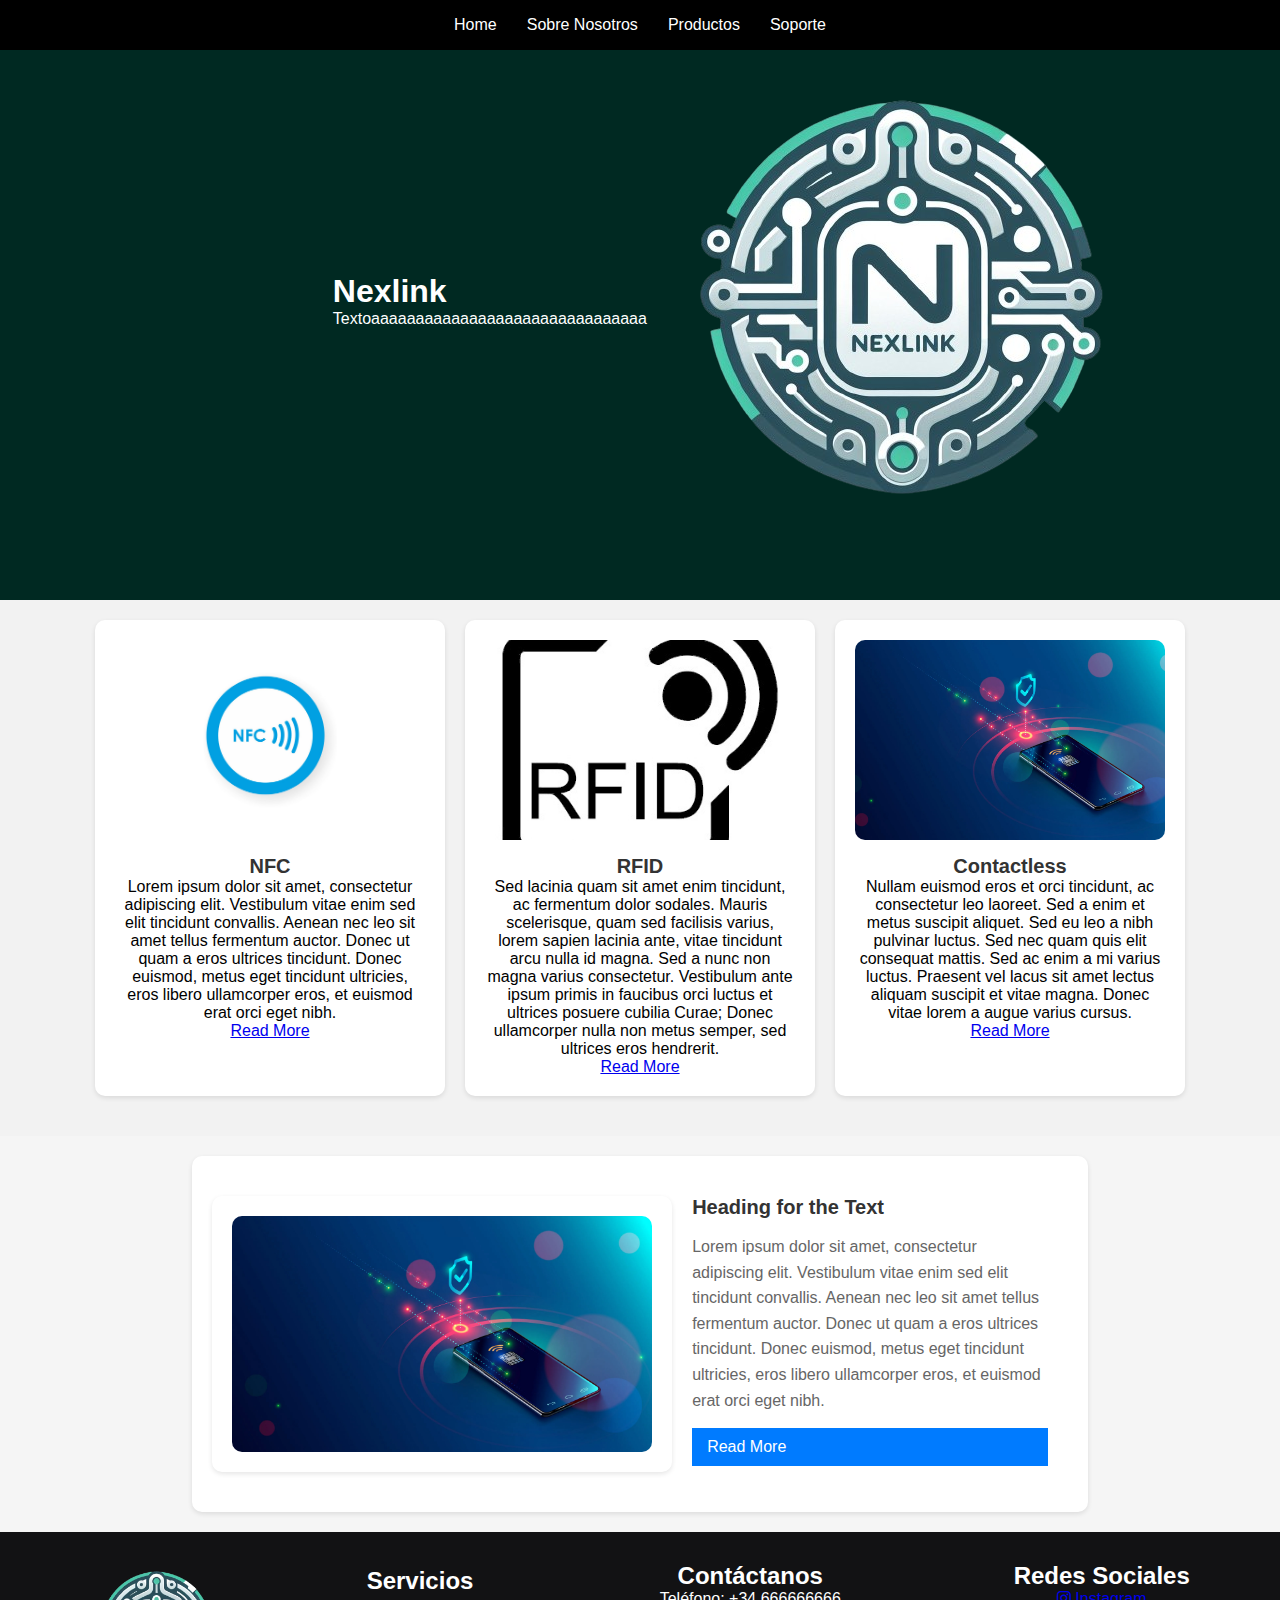
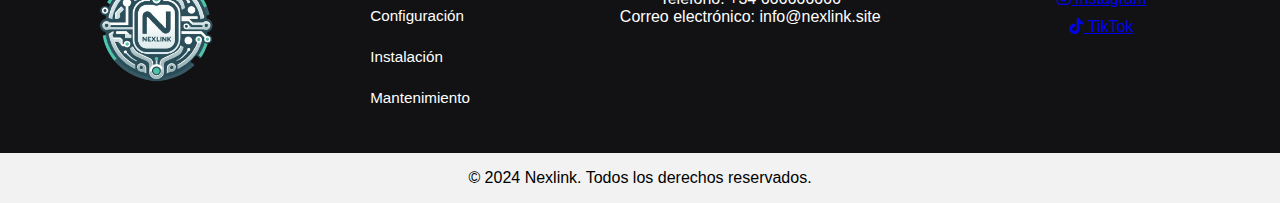
==== index.html @ 0a15e911 "a" ====
<html lang="en" dir="ltr">
    <head>
        <meta charset="utf-8">
        <link rel="stylesheet" href="style.css">
        <link rel="stylesheet" href="assets/fontawesome/css/all.min.css">
        <link rel="icon" type="image/x-icon" href="./img/logo_recortado.png">
        <title>Nexlink</title>
        <link rel="parte inicial" href="menu.html"> <link rel="parte final" href="footer.html"> </head>
      </head>
        <div class="j-nucleo">
            <menu></menu>
        </div>
        <div class="l-contenedor-index">
            <div class="l-texto-index">
                <h1>Nexlink</h1>
                <p>Textoaaaaaaaaaaaaaaaaaaaaaaaaaaaaaaa</p>
            </div>
            <div class="l-imagen-index">
                <img src="./img/Logo.png" alt="Imagen">
            </div>
        </div>
        <section class="l-blog-section">
            <div class="l-blog-container">
                <div class="l-blog-post">
                    <img src="./img/NFC.jpg" alt="Article Image 1">
                    <h2>NFC</h2>
                    <p>Lorem ipsum dolor sit amet, consectetur adipiscing elit. Vestibulum vitae enim sed elit tincidunt convallis. Aenean nec leo sit amet tellus fermentum auctor. Donec ut quam a eros ultrices tincidunt. Donec euismod, metus eget tincidunt ultricies, eros libero ullamcorper eros, et euismod erat orci eget nibh.</p>
                    <a href="#" class="read-more">Read More</a>
                </div>
    
                <div class="l-blog-post">
                    <img src="./img/RFID" alt="Article Image 2">
                    <h2>RFID</h2>
                    <p>Sed lacinia quam sit amet enim tincidunt, ac fermentum dolor sodales. Mauris scelerisque, quam sed facilisis varius, lorem sapien lacinia ante, vitae tincidunt arcu nulla id magna. Sed a nunc non magna varius consectetur. Vestibulum ante ipsum primis in faucibus orci luctus et ultrices posuere cubilia Curae; Donec ullamcorper nulla non metus semper, sed ultrices eros hendrerit.</p>
                    <a href="#" class="read-more">Read More</a>
                </div>
    
                <div class="l-blog-post">
                    <img src="./img/AdobeStock_221390155-scaled.webp" alt="Article Image 3">
                    <h2>Contactless</h2>
                    <p>Nullam euismod eros et orci tincidunt, ac consectetur leo laoreet. Sed a enim et metus suscipit aliquet. Sed eu leo a nibh pulvinar luctus. Sed nec quam quis elit consequat mattis. Sed ac enim a mi varius luctus. Praesent vel lacus sit amet lectus aliquam suscipit et vitae magna. Donec vitae lorem a augue varius cursus.</p>
                    <a href="#" class="read-more">Read More</a>
                </div>
            </div>
        </section>
        <div class="l-container-index-3">
            <div class="l-container-index-3">
                <img src="./img/AdobeStock_221390155-scaled.webp" alt="Image">
            </div>
            <div class="l-grande-index-3">
                <h2>Heading for the Text</h2>
                <p>Lorem ipsum dolor sit amet, consectetur adipiscing elit. Vestibulum vitae enim sed elit tincidunt convallis. Aenean nec leo sit amet tellus fermentum auctor. Donec ut quam a eros ultrices tincidunt. Donec euismod, metus eget tincidunt ultricies, eros libero ullamcorper eros, et euismod erat orci eget nibh.</p>
                <a href="#" class="read-more">Read More</a>
            </div>
        </div>
        <footer></footer>
    </body>
    <script type="text/javascript" src="main.js"></script>
    <script src="script-menu.js"></script>
</html>
---- style.css ----
* {
  box-sizing: border-box;
  font-family: 'Inter', sans-serif;
  margin: 0;
}

.j-nucleo {
  width: 100%;
  z-index: 100;
}

.l-contenido {
  width: 1366px;
  height: 400px;
  position: relative;
  margin: auto;
  top: 0px;
  bottom: 0px;
  left: 0px;
  right: 0px;
  background-color: rgb(155, 155, 255);    
  padding: 1em;
}

.l-encabezado {
  padding-top: 10px;
  background-color: red ;
  width: 500px;
  height: 150px;
  position: absolute;
  margin: auto;
  top: 100px;
  bottom: 0;
  left: 0;
  right: 0;
  text-align: center;
}

.j-contenidos {
  margin-top: 50px;
  display: grid;
  grid-template-columns: 1fr 1fr;
}

.j-index-categoria1 {
  margin-top: 50px;
  text-align: center;
  margin-bottom: 50px;
}


/* INDEX.HTML */
.l-contenedor-index {
  display: flex;
  flex-direction: row;
  align-items: center;
  padding-left: 26%;
  padding-right: 16%;
  background-color: 2922;
  color: white;
  height: 600px;
  width: 100%;
}

.l-texto-index {
  flex: 3;
  animation: l-entrada-about 1s ease-in-out forwards;
}

.l-imagen-index {
  flex: 2;
  animation: l-entrada-about 1s ease-in-out forwards;
}

.l-blog-section {
  padding: 20px;
  background-color: #f2f2f2;
  text-align: center;
}

.l-blog-container {
  display: flex;
  flex-wrap: wrap;
  justify-content: center;
  gap: 20px;
}

.l-blog-post {
  width: 350px;
  margin-bottom: 20px;
  box-shadow: 0 2px 5px rgba(0, 0, 0, 0.1);
  border-radius: 10px;
  background-color: white;
  padding: 20px;
}

.l-blog-post img {
  width: 100%;
  height: 200px;
  object-fit: cover;
  border-radius: 10px;
}

.l-blog-post h2 {
  margin-top: 15px;
  font-size: 20px;
  font-weight: bold;
  color: #333;
}

.l-container-index-3 {
  display: flex;
  flex-direction: row;
  width: 80%; 
  margin: 20px auto;
  box-shadow: 0 2px 5px rgba(0, 0, 0, 0.1);
  border-radius: 10px;
  background-color: white;
}

.l-container-index-3 {
  width: 70%;
  padding: 20px;
}

.l-container-index-3 img {
  width: 100%;
  height: auto;
  object-fit: cover;
  border-radius: 10px;
}

.l-grande-index-3 {
  width: 60%;
  padding: 20px;
}

.l-grande-index-3 h2 {
  margin-top: 0;
  margin-bottom: 15px;
  font-size: 20px;
  font-weight: bold;
  color: #333; 
}

.l-grande-index-3 p {
  line-height: 1.6;
  color: #666;
}

.l-grande-index-3 a.read-more {
  display: block;
  background-color: #007bff;
  color: white;
  padding: 10px 15px;
  text-decoration: none;
  margin-top: 15px;
}
/* INDEX.HTML */


/* MENU */
.j-menu-contenedor {
  width: 100%;
  z-index: 1000000000000;
}

.j-menu-base {
  display: flex;
  flex-direction: row;
  justify-content: center;
  align-items: center;
  list-style: none;
  background-color: black;
  padding: 1em;
  gap: 10px;
  position: fixed;
  top: 0;
  left: 0;
  width: 100%;
  opacity: 1;
  transition: opacity 0.5s ease, transform 0.3s ease;
  transform: translateY(0);
}

.j-menu-base.hidden {
  transform: translateY(-100%);
  opacity: 0;
}

.j-menu-base a {
  color: white;
  text-decoration: none;
  position: relative;
  overflow: hidden;
  padding: 10px;
  border-radius: 10em;
}

.j-menu-base a:hover {
  background-color: white;
  color: black;
}

.has-submenu {
  position: relative;  }

.has-submenu:hover .submenu {  
  display: block;
  border-radius: 0em;
  padding: 0;
}

.submenu {
  display: none;
  position: absolute;
  top: 33px;
  bottom: 0;
  left: 0;
  right: 0;
  height: 60px;
  background-color: black;
  z-index: 100;
  list-style-type: none;
}


.has-submenu-1 {
  position: relative;  
}
.has-submenu-1:hover .submenu-1 {  
  display: block;
  border-radius: 0em;
  padding: 0;
}

.submenu-1 a {
  position: relative;
  top: 10px;
  bottom: 0;
  left: 0;
  right: 0;
}

.submenu-1 {
  display: none;
  text-align: center;
  position: absolute;
  top: 33px;
  bottom: 0;
  left: -0;
  right: 0;
  width: 85px;
  height: 60px;
  background-color: black;
  z-index: 10;
  list-style-type: none;
}


.submenu li {
  padding: 10px 5px;
}

.submenu a {
  color: white;
}

.submenu a:hover {
  background-color: white;
  color: black;
  padding: 10px;
}
/* MENU */


/* FOOTER */
.l-container-footer {
  display: flex;
  justify-content: center;
  gap: 10%;
  align-items: flex-start;
  background-color: #121214;
  color: white;
  padding: 25px;
}

.l-logo-footer {
  width: 140px;
}

.l-servicios-footer {
  display: flex;
  flex-direction: column;
  align-items: center;
  padding: 10px;
}

.l-titulo-servicios {
  text-align: center;
  margin: 0 auto;
}

.l-cuadraditos {
  display: flex;
  flex-direction: column;
  margin: 0px;
}

.l-servicio-footer {
  background-color: #121214;
  text-align: left;
  align-items: center;
  padding: 10px;
  margin: 2px;
  font-size: 0.95em;
}

.l-servicio-footer:hover {
  background-color: white;
  color: black;
}

.l-contactanos {
  text-align: center;
  margin: 5px;
}

.l-redes-sociales {
  margin: 5px;
  text-align: center;
}

.l-redes-sociales ul {
  list-style: none;
  padding: 0;
  margin: 0;
}

.l-redes-sociales li {
  margin-bottom: 10px;
}

.l-todos-derechos {
  padding: 1em;
  text-align: center;
  background-color: #f2f2f2;
  color: black;
}
/* FOOTER */



/* SOBRE NOSOTROS */

.l-contenedor-about {
  display: flex;
  flex-direction: row;
  align-items: center;
  padding-left: 26%;
  padding-right: 16%;
  background-color: 2922;
  color: white;
  height: 600px;
  width: 100%;
}

.l-texto-about {
  flex: 3;
  animation: l-entrada-about 1s ease-in-out forwards;
}

.l-imagen-about {
  flex: 2;
  animation: l-entrada-about 1s ease-in-out forwards;
}

.l-equipo {
  text-align: center;
  padding: 1%;
}

.l-miembros {
  display: flex;
  flex-wrap: wrap;
  justify-content: center;
  align-items: center;
}

.l-miembro {
  margin: 20px;
  padding: 20px;
  border: 1px solid #ccc;
  width: 300px;
  text-align: left;
}

.l-miembro img {
  width: 90%;
  height: auto;
  margin-bottom: 10px;
}

.l-miembros h1 {
  font-size: 40px;
  margin-bottom: 5px;
}

.l-miembro h2 {
  font-size: 20px;
  margin-bottom: 5px;
}

.l-miembro h3 {
  font-size: 16px;
  margin-bottom: 10px;
}

.l-miembro p {
  line-height: 1.6;
}

@keyframes l-entrada-about {
  from {
    opacity: 0;
    transform: translateY(-50px);
  }
  to {
    opacity: 1;
    transform: translateY(0);
  }
}
/* SOBRE NOSOTROS */

/* SOPORTE */
.l-contenedor-soporte {
  text-align: center;
  font-size: 3em;
  background-color: 2922;
  color: white;
  height: 600px;
  width: 100%;
}

.l-texto-soporte {
  padding: 1.5em;
  animation: l-entrada-about 1s ease-in-out forwards;
}

.l-imagen-soporte {
  position: relative;
  top: 0;
  bottom: 0;
  left: 0;
  right: 0;
  margin: auto;
  width: 400px;
  height: 300px;
  animation: l-entrada-about 1s ease-in-out forwards;
}
/* SOPORTE */


/* PRODUCTOS */
body {
  font-family: sans-serif;
  margin: 0;
  padding: 0;
  background-color: #f5f5f5;
}

#contenedor-principal {
  max-width: 1000px;
  margin: 0 auto;
  padding: 20px;
  background-color: white;
}

header {
  background-color: #fff;
  padding: 20px;
  text-align: center;
}

.subtitulo {
  color: #007bff;
}

.banner {
  background-image: url("banner-fondo.jpg");
  background-size: cover;
  background-position: center;
  padding: 100px 0;
  text-align: center;
  color: white;
}

.texto-banner {
  position: relative;
  top: 50%;
  transform: translateY(-50%);
}

.boton-banner {
  background-color: #007bff;
  color: white;
  padding: 15px 30px;
  border: none;
  cursor: pointer;
  border-radius: 5px;
  text-decoration: none;
}

.productos {
  padding: 20px;
}

.grid-productos {
  display: grid;
  grid-template-columns: repeat(auto-fit, minmax(300px, 1fr));
  gap: 20px;
}

.producto {
  background-color: white;
  padding: 20px;
  border-radius: 5px;
  box-shadow: 0 2px 5px rgba(0, 0, 0, 0.1);
  text-align: center;
}

.producto img {
  width: 100
}
/* PRODUCTOS */

/* BLOG */

.l-contenedor-blog {
  display: flex;
  flex-direction: row;
  align-items: center;
  padding-left: 26%;
  padding-right: 16%;
  background-color: 2922;
  color: white;
  height: 600px;
  width: 100%;
}

.l-texto-blog {
  flex: 3;
  animation: l-entrada-about 1s ease-in-out forwards;
}

.l-imagen-blog {
  flex: 2;
  animation: l-entrada-about 1s ease-in-out forwards;
}
/* BLOG */


/* NO TOCAR */
menu {
  padding: 0;
  position: sticky;
  z-index: 999;
}
/* NO TOCAR */
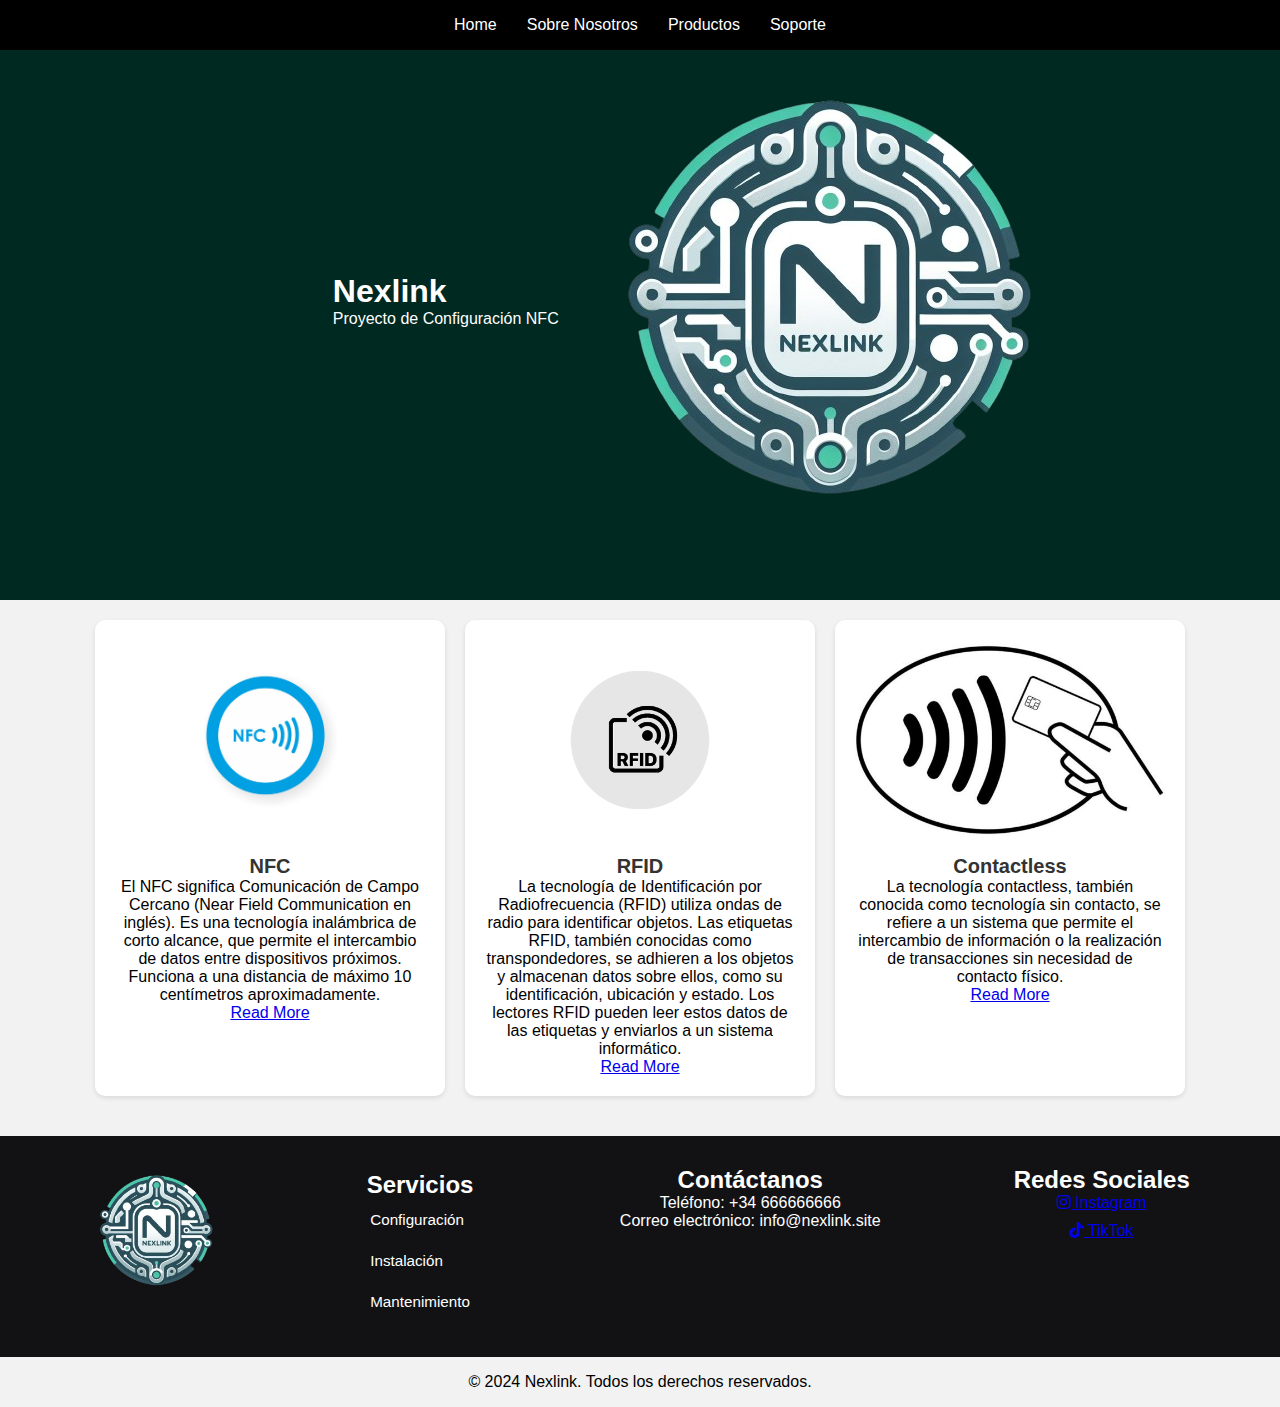
==== commit f0186b3c: "." ====
--- a/index.html
+++ b/index.html
@@ -13,7 +13,7 @@
         <div class="l-contenedor-index">
             <div class="l-texto-index">
                 <h1>Nexlink</h1>
-                <p>Textoaaaaaaaaaaaaaaaaaaaaaaaaaaaaaaa</p>
+                <p>Proyecto de Configuración NFC</p>
             </div>
             <div class="l-imagen-index">
                 <img src="./img/Logo.png" alt="Imagen">
@@ -24,37 +24,27 @@
                 <div class="l-blog-post">
                     <img src="./img/NFC.jpg" alt="Article Image 1">
                     <h2>NFC</h2>
-                    <p>Lorem ipsum dolor sit amet, consectetur adipiscing elit. Vestibulum vitae enim sed elit tincidunt convallis. Aenean nec leo sit amet tellus fermentum auctor. Donec ut quam a eros ultrices tincidunt. Donec euismod, metus eget tincidunt ultricies, eros libero ullamcorper eros, et euismod erat orci eget nibh.</p>
-                    <a href="#" class="read-more">Read More</a>
+                    <p>El NFC significa Comunicación de Campo Cercano (Near Field Communication en inglés). Es una tecnología inalámbrica de corto alcance, que permite el intercambio de datos entre dispositivos próximos.  Funciona a una distancia de máximo 10 centímetros aproximadamente.                    </p>
+                    <a href="blog.html" class="read-more">Read More</a>
                 </div>
     
                 <div class="l-blog-post">
-                    <img src="./img/RFID" alt="Article Image 2">
+                    <img src="./img/rfid.png" alt="Article Image 2">
                     <h2>RFID</h2>
-                    <p>Sed lacinia quam sit amet enim tincidunt, ac fermentum dolor sodales. Mauris scelerisque, quam sed facilisis varius, lorem sapien lacinia ante, vitae tincidunt arcu nulla id magna. Sed a nunc non magna varius consectetur. Vestibulum ante ipsum primis in faucibus orci luctus et ultrices posuere cubilia Curae; Donec ullamcorper nulla non metus semper, sed ultrices eros hendrerit.</p>
-                    <a href="#" class="read-more">Read More</a>
+                    <p>La tecnología de Identificación por Radiofrecuencia (RFID) utiliza ondas de radio para identificar objetos. Las etiquetas RFID, también conocidas como transpondedores, se adhieren a los objetos y almacenan datos sobre ellos, como su identificación, ubicación y estado. Los lectores RFID pueden leer estos datos de las etiquetas y enviarlos a un sistema informático.                    </p>
+                    <a href="blog.html" class="read-more">Read More</a>
                 </div>
     
                 <div class="l-blog-post">
-                    <img src="./img/AdobeStock_221390155-scaled.webp" alt="Article Image 3">
+                    <img src="./img/contactless.jpg" alt="Article Image 3">
                     <h2>Contactless</h2>
-                    <p>Nullam euismod eros et orci tincidunt, ac consectetur leo laoreet. Sed a enim et metus suscipit aliquet. Sed eu leo a nibh pulvinar luctus. Sed nec quam quis elit consequat mattis. Sed ac enim a mi varius luctus. Praesent vel lacus sit amet lectus aliquam suscipit et vitae magna. Donec vitae lorem a augue varius cursus.</p>
-                    <a href="#" class="read-more">Read More</a>
+                    <p>La tecnología contactless, también conocida como tecnología sin contacto, se refiere a un sistema que permite el intercambio de información o la realización de transacciones sin necesidad de contacto físico.</p>
+                    <a href="blog.html" class="read-more">Read More</a>
                 </div>
             </div>
         </section>
-        <div class="l-container-index-3">
-            <div class="l-container-index-3">
-                <img src="./img/AdobeStock_221390155-scaled.webp" alt="Image">
-            </div>
-            <div class="l-grande-index-3">
-                <h2>Heading for the Text</h2>
-                <p>Lorem ipsum dolor sit amet, consectetur adipiscing elit. Vestibulum vitae enim sed elit tincidunt convallis. Aenean nec leo sit amet tellus fermentum auctor. Donec ut quam a eros ultrices tincidunt. Donec euismod, metus eget tincidunt ultricies, eros libero ullamcorper eros, et euismod erat orci eget nibh.</p>
-                <a href="#" class="read-more">Read More</a>
-            </div>
-        </div>
         <footer></footer>
     </body>
     <script type="text/javascript" src="main.js"></script>
-    <script src="script-menu.js"></script>
+    <script type="text/javascript" src="menu.js"></script>
 </html>--- a/style.css
+++ b/style.css
@@ -108,54 +108,6 @@
   color: #333;
 }
 
-.l-container-index-3 {
-  display: flex;
-  flex-direction: row;
-  width: 80%; 
-  margin: 20px auto;
-  box-shadow: 0 2px 5px rgba(0, 0, 0, 0.1);
-  border-radius: 10px;
-  background-color: white;
-}
-
-.l-container-index-3 {
-  width: 70%;
-  padding: 20px;
-}
-
-.l-container-index-3 img {
-  width: 100%;
-  height: auto;
-  object-fit: cover;
-  border-radius: 10px;
-}
-
-.l-grande-index-3 {
-  width: 60%;
-  padding: 20px;
-}
-
-.l-grande-index-3 h2 {
-  margin-top: 0;
-  margin-bottom: 15px;
-  font-size: 20px;
-  font-weight: bold;
-  color: #333; 
-}
-
-.l-grande-index-3 p {
-  line-height: 1.6;
-  color: #666;
-}
-
-.l-grande-index-3 a.read-more {
-  display: block;
-  background-color: #007bff;
-  color: white;
-  padding: 10px 15px;
-  text-decoration: none;
-  margin-top: 15px;
-}
 /* INDEX.HTML */
 
 
@@ -214,7 +166,7 @@
 .submenu {
   display: none;
   position: absolute;
-  top: 33px;
+  top: 27px;
   bottom: 0;
   left: 0;
   right: 0;
@@ -246,7 +198,7 @@
   display: none;
   text-align: center;
   position: absolute;
-  top: 33px;
+  top: 27px;
   bottom: 0;
   left: -0;
   right: 0;
@@ -559,6 +511,82 @@
 }
 /* BLOG */
 
+/* Target screens between 640px and 1024px */
+@media screen and (min-width: 640px) and (max-width: 1024px) {
+  /* Styles for medium screens */
+  .l-contenedor-index {
+    padding-left: 15%;
+    padding-right: 10%;
+  }
+  
+  .l-blog-post {
+    width: 280px;
+  }
+}
+
+/* Target screens smaller than 640px */
+@media screen and (max-width: 640px) {
+  /* Styles for small screens */
+  .l-contenedor-index {
+    flex-direction: column;
+    text-align: center;
+    padding: 20px;
+  }
+
+  .l-texto-index,
+  .l-imagen-index {
+    flex: 1;
+  }
+
+  .l-blog-container {
+    flex-direction: column;
+  }
+}
+
+
+
+@media screen and (max-width: 768px) {
+  .j-menu-contenedor {
+    display: flex;
+    justify-content: space-between;
+    align-items: center;
+    padding: 10px;
+  }
+
+  .j-menu-base {
+    display: none; /* Hide the original menu */
+  }
+
+  /* Add styles for your hamburger menu button here */
+  .hamburger-menu {
+    /* styles for hamburger menu button */
+  }
+}
+
+@media screen and (max-width: 768px) {
+  .l-container-footer {
+    flex-direction: column; /* Stack elements vertically */
+    gap: 0; /* Remove gap between elements */
+    padding: 15px; /* Add some padding */
+  }
+
+  .l-servicios-footer,
+  .l-contactanos,
+  .l-redes-sociales {
+    width: 100%; /* Make each section full width */
+    margin-bottom: 10px; /* Add spacing between sections */
+  }
+
+  .l-cuadraditos {
+    flex-direction: row; /* Align service icons horizontally */
+    justify-content: center; /* Center service icons horizontally */
+    margin: 10px auto; /* Add margin around service icons */
+  }
+
+  .l-servicio-footer {
+    width: auto; /* Adjust service icon width automatically */
+  }
+}
 
 /* NO TOCAR */
 menu {
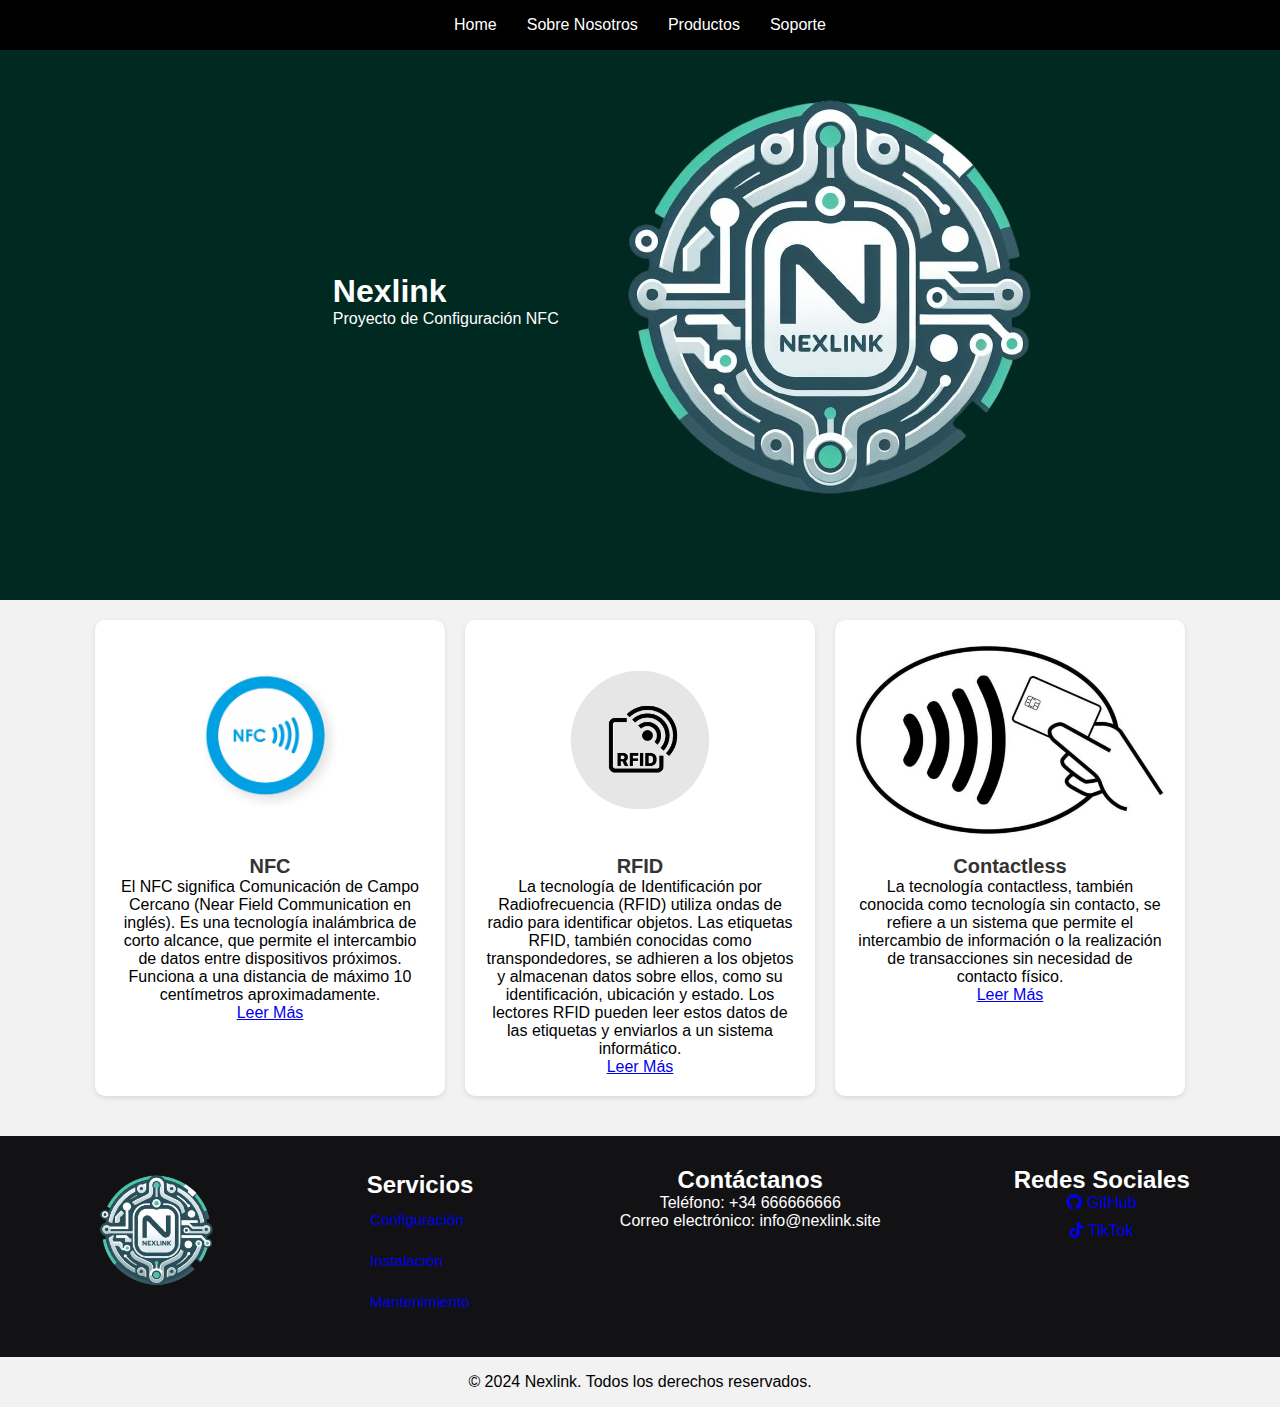
==== commit 66f2312f: "." ====
--- a/index.html
+++ b/index.html
@@ -22,24 +22,24 @@
         <section class="l-blog-section">
             <div class="l-blog-container">
                 <div class="l-blog-post">
-                    <img src="./img/NFC.jpg" alt="Article Image 1">
+                    <img src="./img/NFC.jpg" alt="Imagen NFC">
                     <h2>NFC</h2>
                     <p>El NFC significa Comunicación de Campo Cercano (Near Field Communication en inglés). Es una tecnología inalámbrica de corto alcance, que permite el intercambio de datos entre dispositivos próximos.  Funciona a una distancia de máximo 10 centímetros aproximadamente.                    </p>
-                    <a href="blog.html" class="read-more">Read More</a>
+                    <a href="blog.html" class="read-more">Leer Más</a>
                 </div>
     
                 <div class="l-blog-post">
-                    <img src="./img/rfid.png" alt="Article Image 2">
+                    <img src="./img/rfid.png" alt="Imagen RFID">
                     <h2>RFID</h2>
                     <p>La tecnología de Identificación por Radiofrecuencia (RFID) utiliza ondas de radio para identificar objetos. Las etiquetas RFID, también conocidas como transpondedores, se adhieren a los objetos y almacenan datos sobre ellos, como su identificación, ubicación y estado. Los lectores RFID pueden leer estos datos de las etiquetas y enviarlos a un sistema informático.                    </p>
-                    <a href="blog.html" class="read-more">Read More</a>
+                    <a href="blog.html" class="read-more">Leer Más</a>
                 </div>
     
                 <div class="l-blog-post">
-                    <img src="./img/contactless.jpg" alt="Article Image 3">
+                    <img src="./img/contactless.jpg" alt="Imagen Contactless">
                     <h2>Contactless</h2>
                     <p>La tecnología contactless, también conocida como tecnología sin contacto, se refiere a un sistema que permite el intercambio de información o la realización de transacciones sin necesidad de contacto físico.</p>
-                    <a href="blog.html" class="read-more">Read More</a>
+                    <a href="blog.html" class="read-more">Leer Más</a>
                 </div>
             </div>
         </section>
--- a/style.css
+++ b/style.css
@@ -155,15 +155,18 @@
 }
 
 .has-submenu {
-  position: relative;  }
-
-.has-submenu:hover .submenu {  
+  position: relative;
+}
+
+.has-submenu:hover .submenu {
+  animation: submenu-show 0.3s ease-in-out;
   display: block;
   border-radius: 0em;
   padding: 0;
 }
 
 .submenu {
+  animation: submenu-hide 0.3s ease-in-out; /* Added animation for hiding */
   display: none;
   position: absolute;
   top: 27px;
@@ -176,25 +179,41 @@
   list-style-type: none;
 }
 
+@keyframes submenu-show {
+  from {
+    opacity: 0;
+    transform: translateY(-10px);
+  }
+  to {
+    opacity: 1;
+    transform: translateY(0);
+  }
+}
+
+@keyframes submenu-hide {
+  from {
+    opacity: 1;
+    transform: translateY(0);
+  }
+  to {
+    opacity: 0;
+    transform: translateY(-10px);
+  }
+}
 
 .has-submenu-1 {
-  position: relative;  
-}
-.has-submenu-1:hover .submenu-1 {  
+  position: relative;
+}
+
+.has-submenu-1:hover .submenu-1 {
+  animation: submenu-show 0.3s ease-in-out;
   display: block;
   border-radius: 0em;
   padding: 0;
 }
 
-.submenu-1 a {
-  position: relative;
-  top: 10px;
-  bottom: 0;
-  left: 0;
-  right: 0;
-}
-
 .submenu-1 {
+  animation: submenu-hide 0.3s ease-in-out;
   display: none;
   text-align: center;
   position: absolute;
@@ -209,6 +228,13 @@
   list-style-type: none;
 }
 
+.submenu-1 a {
+  position: relative;
+  top:    10px;
+  bottom: 0;
+  left:   0;
+  right:  0;
+}
 
 .submenu li {
   padding: 10px 5px;
@@ -257,6 +283,7 @@
   display: flex;
   flex-direction: column;
   margin: 0px;
+  text-decoration: none;
 }
 
 .l-servicio-footer {
@@ -266,6 +293,7 @@
   padding: 10px;
   margin: 2px;
   font-size: 0.95em;
+  text-decoration: none;
 }
 
 .l-servicio-footer:hover {
